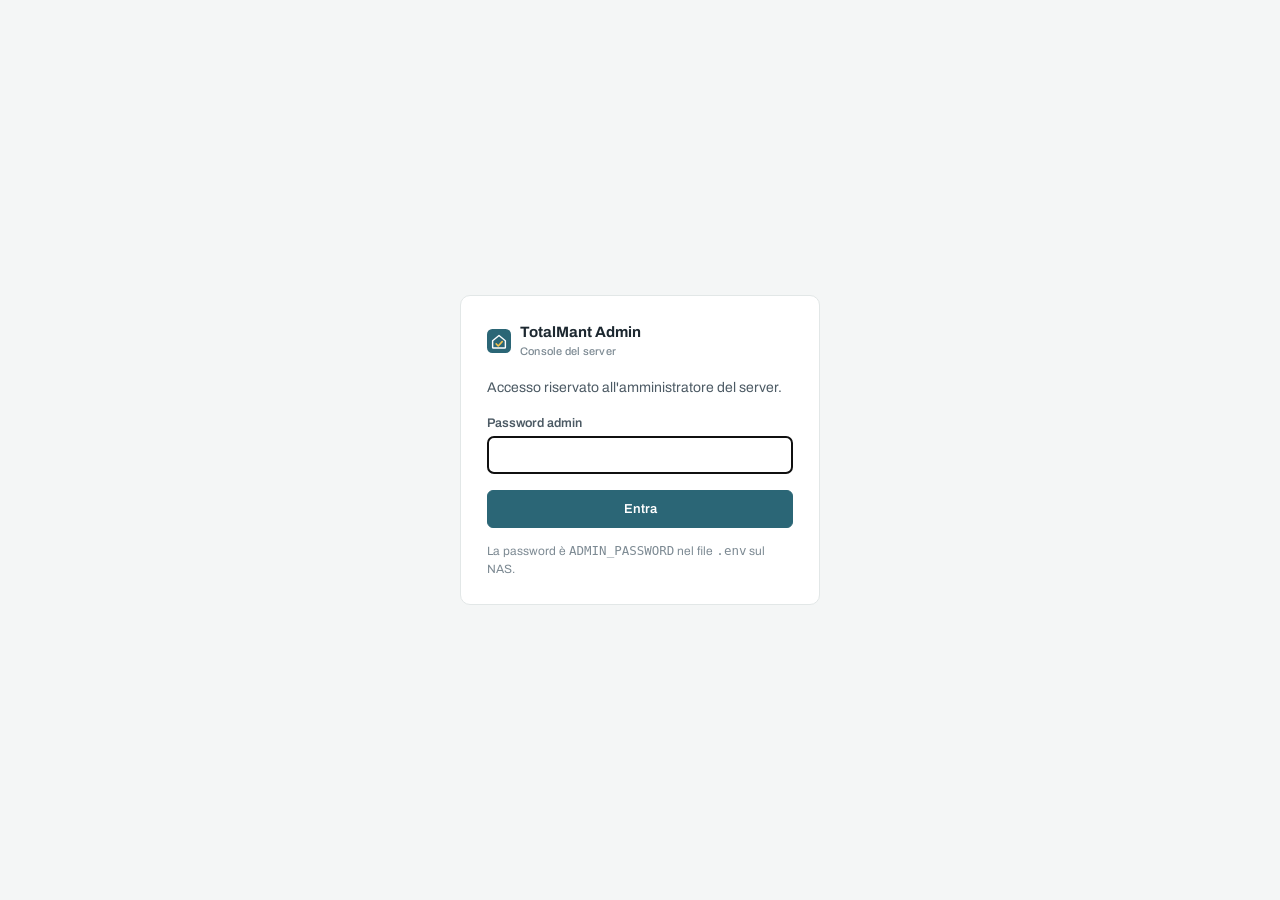
==== admin/index.html @ c4ea1ee9 "TotalMant Admin: separate console for the server's administrator - own FastAPI app (app.admin_main) " ====
<!doctype html>
<html lang="it">
<head>
  <meta charset="utf-8">
  <meta name="viewport" content="width=device-width, initial-scale=1">
  <title>TotalMant Admin</title>
  <meta name="robots" content="noindex, nofollow">
  <meta name="theme-color" content="#1d2830">
  <link rel="icon" href="icon.svg" type="image/svg+xml">
  <link rel="preconnect" href="https://fonts.googleapis.com">
  <link rel="preconnect" href="https://fonts.gstatic.com" crossorigin>
  <link href="https://fonts.googleapis.com/css2?family=Archivo:wdth,wght@62..125,400..800&display=swap" rel="stylesheet">
  <link rel="stylesheet" href="admin.css?v=1">
</head>
<body>
  <div id="app"><div class="boot">TotalMant Admin</div></div>
  <script src="admin.js?v=1"></script>
</body>
</html>
---- admin/admin.css ----
/* TotalMant Admin – a quiet operator console: sidebar, dense panels, tabular numbers.
   Same colours and type as TotalMaint, smaller and tighter because it shows lists, not cards. */
:root {
  --ink: #1d2830;
  --ink-2: #4c5a64;
  --ink-3: #7d8a93;
  --paper: #f4f6f6;
  --surface: #ffffff;
  --sidebar-bg: #fafbfb;
  --line: #e2e7e7;
  --line-2: #eef1f1;
  --accent: #2b6676;
  --accent-ink: #ffffff;
  --accent-soft: #e6f0f2;
  --tile: #f1f4f5;
  --up: #2f7d4f;
  --down: #c0392b;
  --warn: #b77c0c;
  --warn-soft: #fbf1dc;
  --bad-soft: #fbe9e5;
  --ok-soft: #e3f1e8;
  --radius: 8px;
  --sidebar: 232px;
  color-scheme: light;
}
@media (prefers-color-scheme: dark) {
  :root {
    --ink: #e6ecee; --ink-2: #b4c0c5; --ink-3: #85939a;
    --paper: #12191d; --surface: #1a2328; --sidebar-bg: #161e22;
    --line: #2b373d; --line-2: #222c31; --accent: #6fb3c4; --accent-ink: #0e1518; --accent-soft: #1f3a42;
    --tile: #212b30; --up: #6cc08b; --down: #f07a64; --warn: #e3ac3e; --warn-soft: #372b14;
    --bad-soft: #3b211c; --ok-soft: #1a3324;
    color-scheme: dark;
  }
}

* { box-sizing: border-box; }
[hidden] { display: none !important; }
html, body { margin: 0; }
body {
  font-family: "Archivo", system-ui, sans-serif;
  font-size: 14px; line-height: 1.45; color: var(--ink); background: var(--paper);
  -webkit-font-smoothing: antialiased;
}
a { color: var(--accent); text-decoration: none; }
a:hover { text-decoration: underline; }
button { font: inherit; color: inherit; }
.num, td.num, .kpi .v { font-variant-numeric: tabular-nums; }
.muted { color: var(--ink-3); }
.small { font-size: 12.5px; }
.boot { display: grid; place-items: center; height: 100vh; color: var(--ink-3); }
svg.i { width: 16px; height: 16px; flex: none; stroke: currentColor; fill: none; stroke-width: 1.7; stroke-linecap: round; stroke-linejoin: round; }

/* ---------- shell ---------- */
.shell { display: grid; grid-template-columns: var(--sidebar) 1fr; min-height: 100vh; }
.side { background: var(--sidebar-bg); border-right: 1px solid var(--line); padding: 14px 10px; position: sticky; top: 0; height: 100vh; overflow: auto; display: flex; flex-direction: column; }
.brand { display: flex; align-items: center; gap: 9px; padding: 4px 8px 16px; font-weight: 700; font-size: 15px; }
.brand img { width: 24px; height: 24px; }
.brand small { display: block; font-weight: 500; font-size: 11px; color: var(--ink-3); letter-spacing: .02em; }
.nav a { display: flex; align-items: center; gap: 10px; padding: 7px 10px; border-radius: 6px; color: var(--ink-2); font-weight: 500; margin-bottom: 1px; }
.nav a:hover { background: var(--tile); text-decoration: none; color: var(--ink); }
.nav a.on { background: var(--accent-soft); color: var(--accent); }
.nav a .badge { margin-left: auto; background: var(--warn-soft); color: var(--warn); font-size: 11px; font-weight: 700; padding: 0 7px; border-radius: 9px; }
.nav h6 { margin: 18px 10px 6px; font-size: 10.5px; letter-spacing: .08em; text-transform: uppercase; color: var(--ink-3); font-weight: 600; }
.side .foot { margin-top: auto; padding: 10px; font-size: 12px; color: var(--ink-3); }
.side .foot button { background: none; border: 0; padding: 0; color: var(--accent); cursor: pointer; font-weight: 600; }

.main { min-width: 0; padding: 0 22px 40px; }
.top { display: flex; align-items: center; gap: 14px; height: 54px; border-bottom: 1px solid var(--line); margin: 0 -22px 18px; padding: 0 22px; background: var(--surface); position: sticky; top: 0; z-index: 5; }
.top h1 { font-size: 16px; margin: 0; font-weight: 700; }
.top .date { color: var(--ink-3); font-size: 13px; }
.top .grow { flex: 1; }
.top .refresh { display: flex; align-items: center; gap: 8px; color: var(--ink-3); font-size: 12.5px; }
.iconbtn { display: inline-grid; place-items: center; width: 30px; height: 30px; border-radius: 6px; border: 0; background: none; color: var(--ink-2); cursor: pointer; }
.iconbtn:hover { background: var(--tile); }
.menu-btn { display: none; }

/* ---------- panels ---------- */
.grid2 { display: grid; grid-template-columns: minmax(0, 1.15fr) minmax(0, 1fr); gap: 14px; align-items: start; }
.stack { display: grid; gap: 14px; }
.panel { background: var(--surface); border: 1px solid var(--line); border-radius: var(--radius); overflow: hidden; }
.panel > header { display: flex; align-items: baseline; gap: 8px; padding: 12px 14px; border-bottom: 1px solid var(--line-2); }
.panel > header h2 { margin: 0; font-size: 14px; font-weight: 700; }
.panel > header .sub { font-size: 11.5px; color: var(--ink-3); }
.panel > header .grow { flex: 1; }
.panel .body { padding: 12px 14px; }
.panel .empty { padding: 26px 14px; text-align: center; color: var(--ink-3); }

/* key figures as two-column rows, like a report */
.kpis { display: grid; grid-template-columns: 1fr 1fr; }
.kpis.one { grid-template-columns: 1fr; }
.kpi { display: grid; grid-template-columns: 1fr auto 64px; align-items: center; gap: 10px; padding: 9px 14px; border-bottom: 1px solid var(--line-2); }
.kpis:not(.one) .kpi:nth-child(odd) { border-right: 1px solid var(--line-2); }
.kpi .l { color: var(--ink-2); }
.kpi .v { font-weight: 600; font-family: ui-monospace, "SF Mono", Menlo, Consolas, monospace; font-size: 13.5px; text-align: right; }
.kpi .d { font-size: 12px; font-weight: 600; text-align: right; white-space: nowrap; }
.d.up { color: var(--up); } .d.down { color: var(--down); } .d.same { color: var(--ink-3); font-weight: 500; }
.d.up.bad { color: var(--down); } .d.down.bad { color: var(--up); }

.tiles { display: grid; grid-template-columns: repeat(4, 1fr); gap: 8px; padding: 12px 14px; }
.tile { display: flex; align-items: center; gap: 10px; padding: 14px 12px; background: var(--tile); border-radius: 6px; color: var(--ink); font-weight: 600; }
.tile:hover { text-decoration: none; background: var(--accent-soft); color: var(--accent); }
.tile svg { color: var(--accent); }

.links a { display: flex; align-items: center; gap: 10px; padding: 9px 14px; border-bottom: 1px solid var(--line-2); color: var(--ink); font-weight: 500; }
.links a:hover { background: var(--tile); text-decoration: none; }
.links a svg { color: var(--ink-3); }
.more { display: inline-block; padding: 10px 14px; font-weight: 600; font-size: 13px; }

.actions { display: flex; gap: 8px; flex-wrap: wrap; padding: 12px 14px; }
.btn { display: inline-flex; align-items: center; gap: 7px; height: 32px; padding: 0 12px; border-radius: 6px; border: 1px solid var(--line); background: var(--surface); cursor: pointer; font-weight: 600; font-size: 13px; color: var(--ink); white-space: nowrap; }
.btn:hover { background: var(--tile); }
.btn.primary { background: var(--accent); border-color: var(--accent); color: var(--accent-ink); }
.btn.primary:hover { filter: brightness(1.08); }
.btn.danger { color: var(--down); }
.btn.danger:hover { background: var(--bad-soft); }
.btn.small { height: 26px; padding: 0 9px; font-size: 12px; }
.btn:disabled { opacity: .5; cursor: default; }

/* event feed */
.feed { list-style: none; margin: 0; padding: 0; }
.feed li { display: grid; grid-template-columns: 74px 1fr; gap: 10px; padding: 8px 14px; border-bottom: 1px solid var(--line-2); }
.feed li:last-child { border-bottom: 0; }
.feed time { color: var(--ink-3); font-size: 12px; font-variant-numeric: tabular-nums; padding-top: 1px; }
.feed .k { font-size: 11px; font-weight: 700; letter-spacing: .03em; text-transform: uppercase; color: var(--ink-3); margin-right: 6px; }
.feed .k-mail_failed, .feed .k-login_blocked { color: var(--down); }
.feed .k-signup, .feed .k-family_created, .feed .k-setup { color: var(--up); }

/* tables */
.tablewrap { overflow-x: auto; }
table.t { width: 100%; border-collapse: collapse; }
table.t th { text-align: left; font-size: 11.5px; font-weight: 600; color: var(--ink-3); text-transform: uppercase; letter-spacing: .04em; padding: 8px 14px; border-bottom: 1px solid var(--line); white-space: nowrap; background: var(--sidebar-bg); }
table.t td { padding: 9px 14px; border-bottom: 1px solid var(--line-2); vertical-align: top; }
table.t tr:last-child td { border-bottom: 0; }
table.t tr.click { cursor: pointer; }
table.t tr.click:hover td { background: var(--tile); }
table.t td.num, table.t th.num { text-align: right; }
table.t td.act { text-align: right; white-space: nowrap; }
.pill { display: inline-block; font-size: 11px; font-weight: 700; padding: 1px 7px; border-radius: 9px; background: var(--tile); color: var(--ink-2); margin: 0 3px 2px 0; white-space: nowrap; }
.pill.owner, .pill.open, .pill.ok { background: var(--ok-soft); color: var(--up); }
.pill.blocked, .pill.bad, .pill.expired { background: var(--bad-soft); color: var(--down); }
.pill.warn { background: var(--warn-soft); color: var(--warn); }

.toolbar { display: flex; gap: 8px; align-items: center; margin-bottom: 12px; flex-wrap: wrap; }
.toolbar input, .toolbar select, .field input, .field select { height: 32px; border: 1px solid var(--line); border-radius: 6px; padding: 0 10px; background: var(--surface); color: var(--ink); font: inherit; }
.toolbar input { min-width: 260px; }
.field { display: grid; gap: 4px; margin-bottom: 12px; }
.field > span { font-size: 12.5px; font-weight: 600; color: var(--ink-2); }
.radio { display: flex; gap: 10px; align-items: flex-start; padding: 10px 12px; border: 1px solid var(--line); border-radius: 6px; margin-bottom: 8px; cursor: pointer; }
.radio input { margin-top: 3px; accent-color: var(--accent); }
.radio b { display: block; }

dl.facts { display: grid; grid-template-columns: 170px 1fr; margin: 0; }
dl.facts dt, dl.facts dd { padding: 8px 14px; border-bottom: 1px solid var(--line-2); margin: 0; }
dl.facts dt { color: var(--ink-3); }
dl.facts dd { font-variant-numeric: tabular-nums; word-break: break-word; }
code, .mono { font-family: ui-monospace, "SF Mono", Menlo, Consolas, monospace; font-size: 12.5px; }

.crumb { display: inline-block; margin-bottom: 8px; font-size: 13px; }
.headline { display: flex; align-items: center; gap: 12px; margin-bottom: 14px; flex-wrap: wrap; }
.headline h2 { margin: 0; font-size: 20px; }

/* login */
.login { min-height: 100vh; display: grid; place-items: center; padding: 20px; }
.login .box { width: 100%; max-width: 360px; background: var(--surface); border: 1px solid var(--line); border-radius: 10px; padding: 26px; }
.login .brand { padding: 0 0 18px; }
.login p { color: var(--ink-2); margin: 0 0 16px; }
.login input { width: 100%; height: 38px; }
.login .btn { width: 100%; justify-content: center; height: 38px; margin-top: 4px; }
.login .note { margin-top: 14px; font-size: 12px; color: var(--ink-3); }

/* modal + toast */
.back { position: fixed; inset: 0; background: rgba(15, 22, 26, .45); display: grid; place-items: center; padding: 16px; z-index: 50; }
.modal { background: var(--surface); border-radius: 10px; width: 100%; max-width: 480px; box-shadow: 0 10px 40px rgba(0,0,0,.2); }
.modal header { padding: 14px 16px; border-bottom: 1px solid var(--line-2); font-weight: 700; }
.modal .c { padding: 16px; }
.modal .c input[readonly] { width: 100%; height: 34px; border: 1px solid var(--line); border-radius: 6px; padding: 0 10px; font-family: ui-monospace, monospace; font-size: 12px; background: var(--tile); color: var(--ink); }
.modal footer { padding: 12px 16px; border-top: 1px solid var(--line-2); display: flex; justify-content: flex-end; gap: 8px; }
.toast { position: fixed; bottom: 18px; left: 50%; transform: translateX(-50%); background: var(--ink); color: var(--paper); padding: 9px 14px; border-radius: 8px; font-weight: 500; z-index: 60; max-width: 90vw; }
.toast.err { background: var(--down); color: #fff; }

/* ---------- narrow screens ---------- */
@media (max-width: 1100px) { .grid2 { grid-template-columns: 1fr; } .tiles { grid-template-columns: repeat(2, 1fr); } }
@media (max-width: 760px) {
  .shell { grid-template-columns: 1fr; }
  .side { position: fixed; left: 0; top: 0; bottom: 0; width: 250px; z-index: 40; transform: translateX(-100%); transition: transform .2s; box-shadow: 0 0 30px rgba(0,0,0,.2); }
  .shell.open .side { transform: none; }
  .menu-btn { display: inline-grid; }
  .main { padding: 0 14px 30px; }
  .top { margin: 0 -14px 14px; padding: 0 14px; }
  .top .date, .top .refresh span { display: none; }
  .kpis { grid-template-columns: 1fr; }
  .kpis:not(.one) .kpi:nth-child(odd) { border-right: 0; }
  .toolbar input { min-width: 0; flex: 1; }
  dl.facts { grid-template-columns: 1fr; }
  dl.facts dt { padding-bottom: 0; border-bottom: 0; }
}
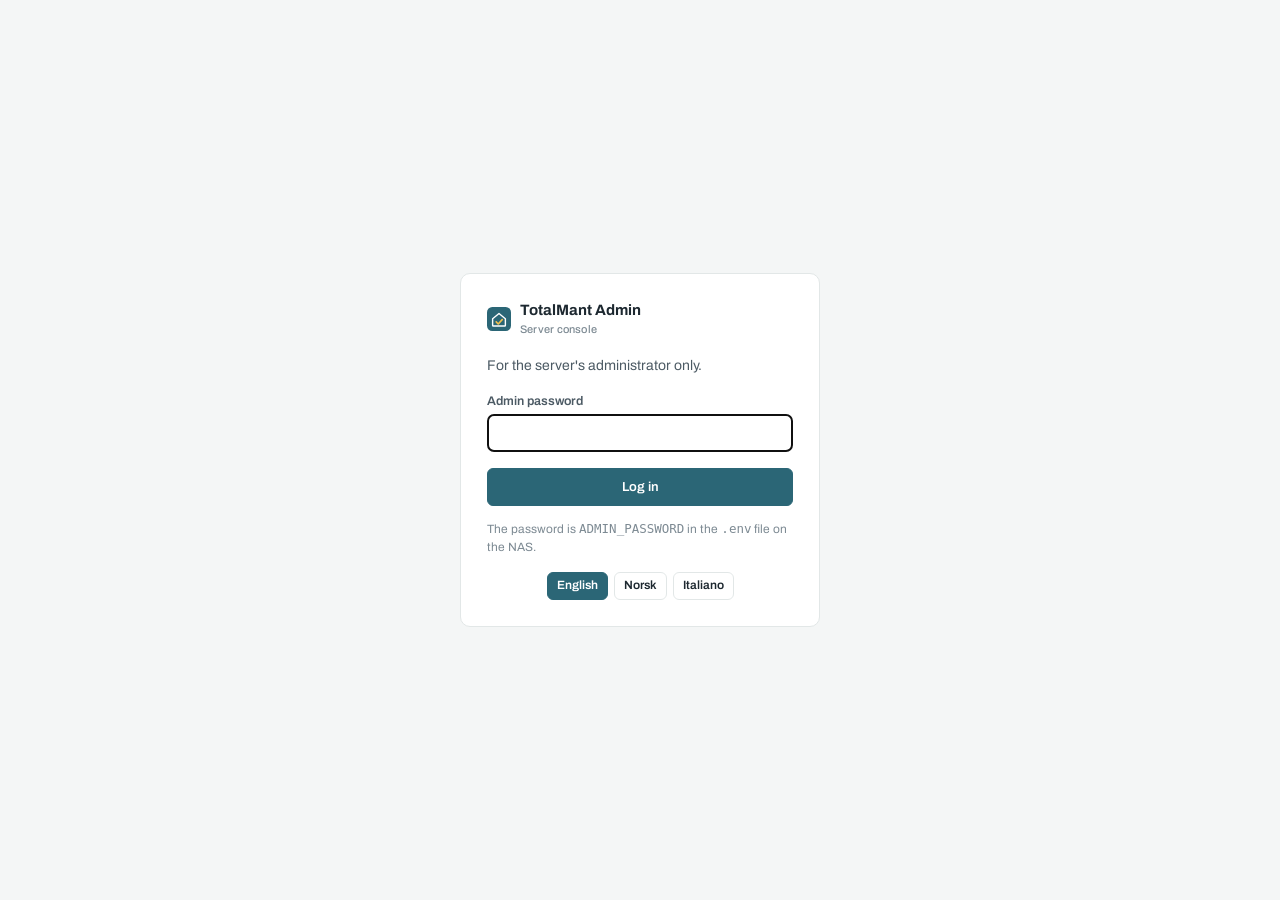
==== commit d7d1abaa: "TotalMant Admin in English, Norwegian and Italian - admin/i18n.js with all console texts in three la" ====
--- a/admin/index.html
+++ b/admin/index.html
@@ -1,5 +1,5 @@
 <!doctype html>
-<html lang="it">
+<html lang="en">
 <head>
   <meta charset="utf-8">
   <meta name="viewport" content="width=device-width, initial-scale=1">
@@ -10,10 +10,11 @@
   <link rel="preconnect" href="https://fonts.googleapis.com">
   <link rel="preconnect" href="https://fonts.gstatic.com" crossorigin>
   <link href="https://fonts.googleapis.com/css2?family=Archivo:wdth,wght@62..125,400..800&display=swap" rel="stylesheet">
-  <link rel="stylesheet" href="admin.css?v=1">
+  <link rel="stylesheet" href="admin.css?v=3">
 </head>
 <body>
   <div id="app"><div class="boot">TotalMant Admin</div></div>
-  <script src="admin.js?v=1"></script>
+  <script src="i18n.js?v=3"></script>
+  <script src="admin.js?v=3"></script>
 </body>
 </html>
--- a/admin/admin.css
+++ b/admin/admin.css
@@ -195,3 +195,8 @@
   dl.facts { grid-template-columns: 1fr; }
   dl.facts dt { padding-bottom: 0; border-bottom: 0; }
 }
+
+/* language switch: sidebar foot and log-in page */
+.langsel { width: 100%; height: 30px; margin-bottom: 10px; border: 1px solid var(--line); border-radius: 6px; padding: 0 8px; background: var(--surface); color: var(--ink); font: inherit; font-size: 12.5px; }
+.login .langs { display: flex; gap: 6px; justify-content: center; margin-top: 16px; }
+.login .langs .btn { width: auto; height: 28px; margin: 0; }
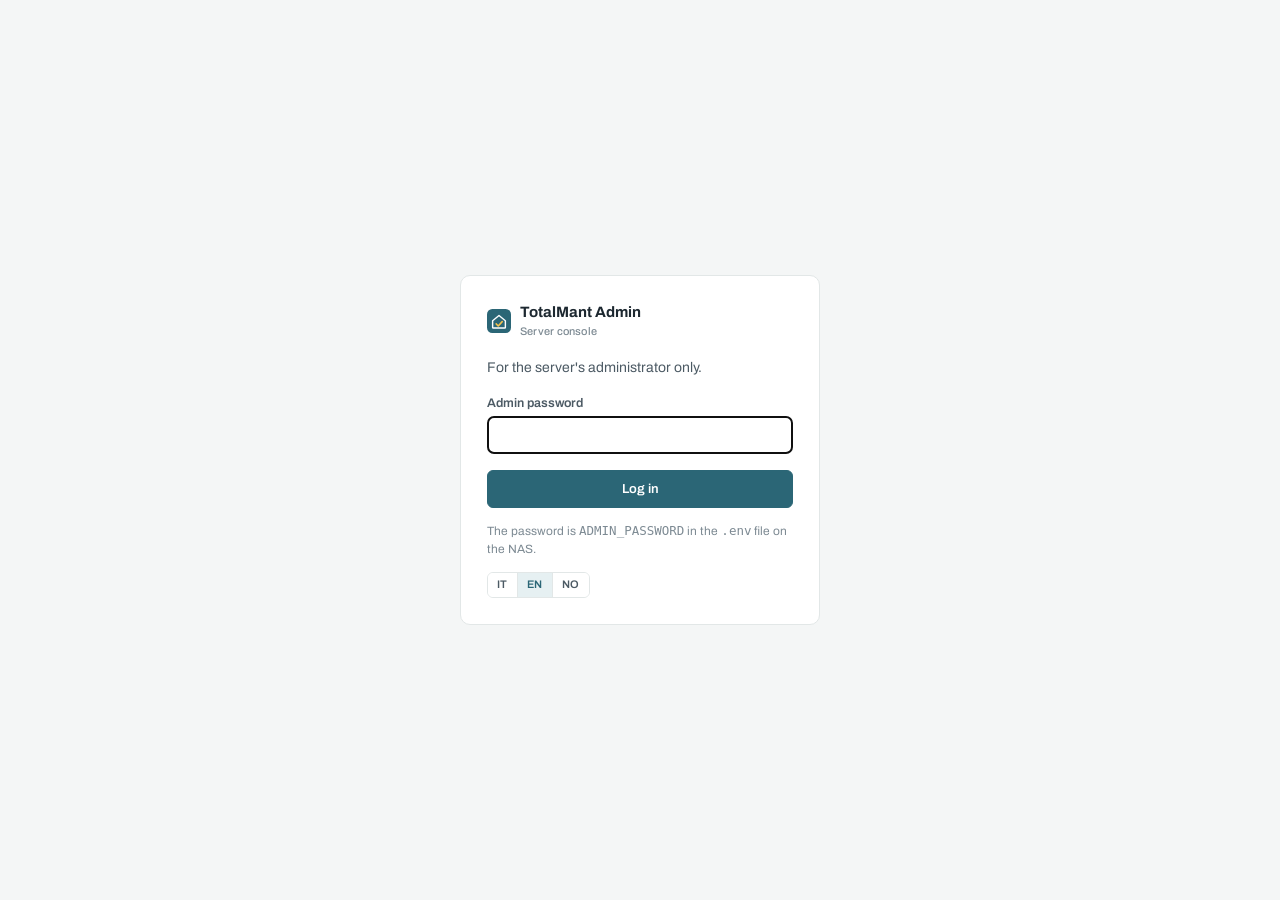
==== commit 8e967285: "TotalMant Admin in Italian, English and Norwegian" ====
--- a/admin/index.html
+++ b/admin/index.html
@@ -10,11 +10,11 @@
   <link rel="preconnect" href="https://fonts.googleapis.com">
   <link rel="preconnect" href="https://fonts.gstatic.com" crossorigin>
   <link href="https://fonts.googleapis.com/css2?family=Archivo:wdth,wght@62..125,400..800&display=swap" rel="stylesheet">
-  <link rel="stylesheet" href="admin.css?v=3">
+  <link rel="stylesheet" href="admin.css?v=2">
 </head>
 <body>
   <div id="app"><div class="boot">TotalMant Admin</div></div>
-  <script src="i18n.js?v=3"></script>
-  <script src="admin.js?v=3"></script>
+  <script src="i18n.js?v=2"></script>
+  <script src="admin.js?v=2"></script>
 </body>
 </html>
--- a/admin/admin.css
+++ b/admin/admin.css
@@ -64,6 +64,14 @@
 .nav h6 { margin: 18px 10px 6px; font-size: 10.5px; letter-spacing: .08em; text-transform: uppercase; color: var(--ink-3); font-weight: 600; }
 .side .foot { margin-top: auto; padding: 10px; font-size: 12px; color: var(--ink-3); }
 .side .foot button { background: none; border: 0; padding: 0; color: var(--accent); cursor: pointer; font-weight: 600; }
+/* language switch: IT · EN · NO */
+.lang { display: inline-flex; border: 1px solid var(--line); border-radius: 6px; overflow: hidden; margin-bottom: 10px; }
+.lang button, .side .foot .lang button { background: var(--surface); border: 0; border-left: 1px solid var(--line); padding: 4px 9px;
+  font: inherit; font-size: 11px; font-weight: 600; letter-spacing: .04em; color: var(--ink-2); cursor: pointer; }
+.lang button:first-child, .side .foot .lang button:first-child { border-left: 0; }
+.lang button.on, .side .foot .lang button.on { background: var(--accent-soft); color: var(--accent); }
+.lang button:focus-visible { outline: 2px solid var(--accent); outline-offset: -2px; }
+.login .lang { display: flex; width: fit-content; margin: 14px 0 0; }
 
 .main { min-width: 0; padding: 0 22px 40px; }
 .top { display: flex; align-items: center; gap: 14px; height: 54px; border-bottom: 1px solid var(--line); margin: 0 -22px 18px; padding: 0 22px; background: var(--surface); position: sticky; top: 0; z-index: 5; }
@@ -195,8 +203,3 @@
   dl.facts { grid-template-columns: 1fr; }
   dl.facts dt { padding-bottom: 0; border-bottom: 0; }
 }
-
-/* language switch: sidebar foot and log-in page */
-.langsel { width: 100%; height: 30px; margin-bottom: 10px; border: 1px solid var(--line); border-radius: 6px; padding: 0 8px; background: var(--surface); color: var(--ink); font: inherit; font-size: 12.5px; }
-.login .langs { display: flex; gap: 6px; justify-content: center; margin-top: 16px; }
-.login .langs .btn { width: auto; height: 28px; margin: 0; }
